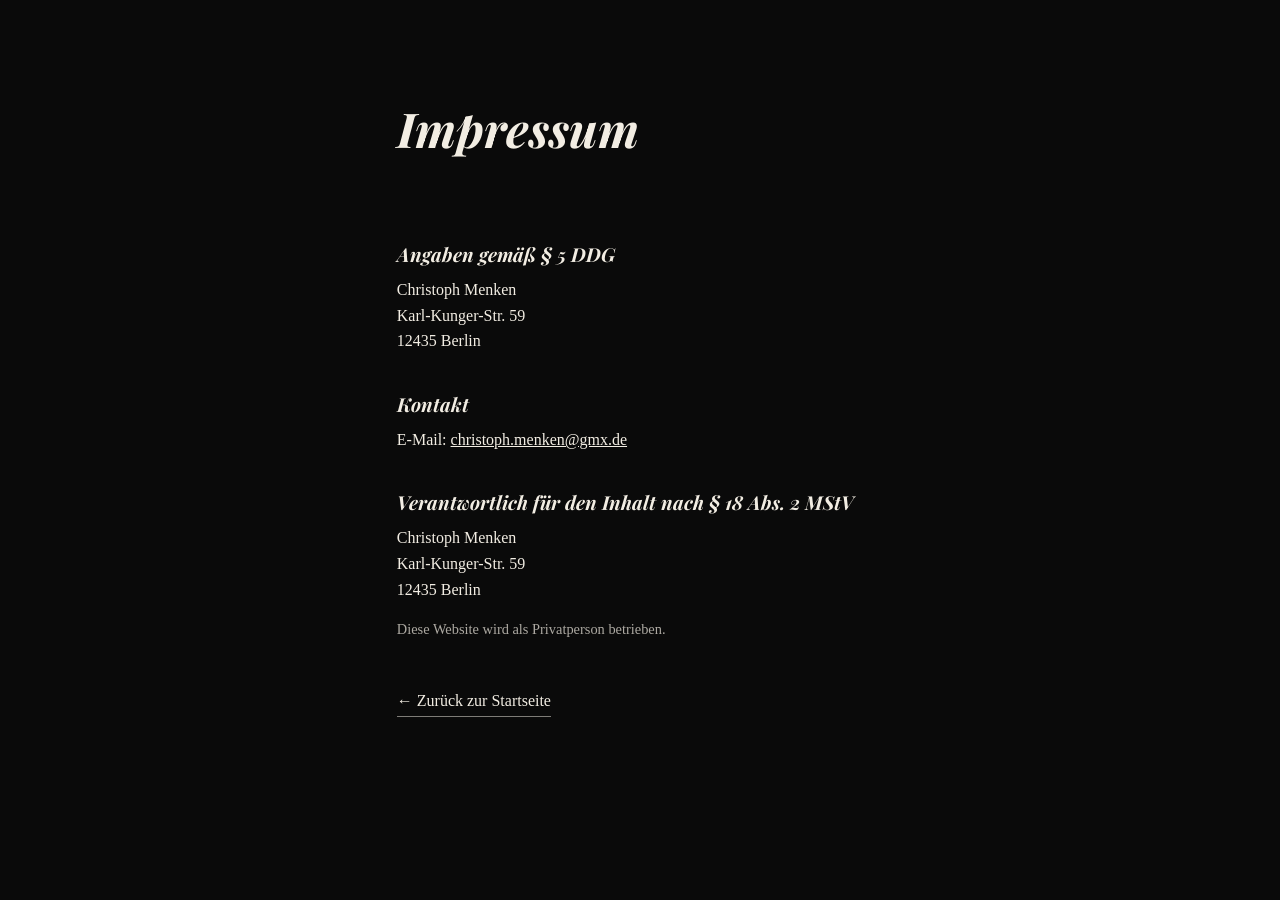
==== impressum.html @ 5169b145 "Add Impressum page and footer link Co-Authored-By: Claude Sonnet 5 <noreply@anthropic.com>" ====
<!DOCTYPE html>
<html lang="de">
<head>
<meta charset="UTF-8">
<meta name="viewport" content="width=device-width, initial-scale=1.0">
<title>Impressum &ndash; Flugs Vonstatten</title>
<link rel="stylesheet" href="css/style.css">
</head>
<body class="legal-page">

<main class="legal">
  <h1>Impressum</h1>

  <h2>Angaben gem&auml;&szlig; &sect; 5 DDG</h2>
  <p>
    Christoph Menken<br>
    Karl-Kunger-Str. 59<br>
    12435 Berlin
  </p>

  <h2>Kontakt</h2>
  <p>
    E-Mail: <a href="mailto:christoph.menken@gmx.de">christoph.menken@gmx.de</a>
  </p>

  <h2>Verantwortlich f&uuml;r den Inhalt nach &sect; 18 Abs. 2 MStV</h2>
  <p>
    Christoph Menken<br>
    Karl-Kunger-Str. 59<br>
    12435 Berlin
  </p>

  <p class="legal-note">Diese Website wird als Privatperson betrieben.</p>

  <a class="back-link" href="index.html">&larr; Zur&uuml;ck zur Startseite</a>
</main>

</body>
</html>
---- css/style.css ----
@font-face {
  font-family: 'Playfair Display';
  font-style: italic;
  font-weight: 700;
  font-display: swap;
  src: url('../assets/fonts/playfair-display-italic-700.woff2') format('woff2');
}

* { box-sizing: border-box; }

html, body {
  margin: 0;
  height: 100%;
  background: #0a0a0a;
  color: #f2ede3;
  font-family: 'Playfair Display', Georgia, serif;
}

.hero {
  position: relative;
  min-height: 100vh;
  overflow: hidden;
  display: flex;
  align-items: center;
}

.hero-video {
  position: absolute;
  inset: 0;
  width: 100%;
  height: 100%;
  object-fit: cover;
  filter: grayscale(35%) contrast(1.05);
}

.hero-overlay {
  position: absolute;
  inset: 0;
  background: linear-gradient(
    180deg,
    rgba(0, 0, 0, 0.55) 0%,
    rgba(0, 0, 0, 0.35) 40%,
    rgba(0, 0, 0, 0.75) 100%
  );
}

.hero-content {
  position: relative;
  z-index: 2;
  align-self: stretch;
  width: 100%;
  max-width: 1200px;
  margin: 0 auto;
  padding: 6vh 5vw;
  display: flex;
  flex-direction: column;
  gap: 6vh;
}

/* Band name torn-paper sticker */
.band-name {
  margin: 0;
  align-self: flex-start;
}

.sticker {
  display: inline-block;
  background: #f2ede3;
  color: #0a0a0a;
  font-style: italic;
  font-weight: 700;
  font-size: clamp(2.8rem, 8vw, 6.5rem);
  line-height: 1.05;
  padding: 0.3em 0.6em;
  transform: rotate(-2.5deg);
  clip-path: polygon(
    1.5% 12%, 6% 2%, 22% 6%, 38% 0%, 55% 5%, 71% 1%, 88% 7%, 99% 2%,
    97% 22%, 100% 40%, 96% 58%, 99% 76%, 95% 92%, 100% 99%,
    82% 96%, 66% 100%, 48% 95%, 33% 99%, 18% 94%, 4% 98%,
    0% 82%, 3% 65%, 0% 48%, 4% 30%, 0% 18%
  );
  box-shadow: 0 1.5rem 3rem rgba(0, 0, 0, 0.45);
}

/* Cover + tagline row */
.release {
  display: flex;
  align-items: center;
  justify-content: flex-end;
  gap: 4vw;
  flex-wrap: wrap;
}

.tagline {
  margin: 0;
  font-style: italic;
  font-weight: 700;
  font-size: clamp(1.3rem, 2.6vw, 2.1rem);
  line-height: 1.3;
  text-align: right;
  max-width: 20ch;
  text-shadow: 0 2px 12px rgba(0, 0, 0, 0.6);
}

.cover-col {
  display: flex;
  flex-direction: column;
  align-items: stretch;
  gap: 0.6rem;
  width: clamp(220px, 32vw, 380px);
}

.cover {
  width: 100%;
  aspect-ratio: 1 / 1;
  object-fit: cover;
  box-shadow: 0 1.5rem 4rem rgba(0, 0, 0, 0.6);
}

.bandcamp-link {
  display: inline-block;
  text-align: center;
  font-style: italic;
  font-weight: 700;
  font-size: 1rem;
  color: #f2ede3;
  text-decoration: none;
  border-bottom: 1px solid rgba(242, 237, 227, 0.5);
  padding-bottom: 0.15rem;
  transition: border-color 0.2s ease;
}

.bandcamp-link:hover {
  border-color: #f2ede3;
}

@media (max-width: 720px) {
  .hero-content { gap: 4vh; padding: 5vh 6vw; }
  .release { justify-content: center; }
  .tagline { text-align: center; max-width: none; }
}

.site-footer {
  text-align: center;
  padding: 1.5rem;
  background: #0a0a0a;
}

.site-footer a {
  color: #f2ede3;
  opacity: 0.6;
  text-decoration: none;
  font-size: 0.9rem;
}

.site-footer a:hover {
  opacity: 1;
}

/* Legal pages (Impressum etc.) */
body.legal-page {
  font-family: Georgia, serif;
}

.legal {
  max-width: 640px;
  margin: 0 auto;
  padding: 10vh 6vw 8vh;
  line-height: 1.6;
}

.legal h1 {
  font-family: 'Playfair Display', Georgia, serif;
  font-style: italic;
  font-weight: 700;
  font-size: clamp(2.2rem, 6vw, 3rem);
  margin: 0 0 1.5em;
}

.legal h2 {
  font-family: 'Playfair Display', Georgia, serif;
  font-style: italic;
  font-weight: 700;
  font-size: 1.2rem;
  margin: 1.8em 0 0.4em;
}

.legal p {
  margin: 0 0 1em;
}

.legal a {
  color: #f2ede3;
}

.legal-note {
  opacity: 0.7;
  font-size: 0.9rem;
}

.back-link {
  display: inline-block;
  margin-top: 2em;
  text-decoration: none;
  border-bottom: 1px solid rgba(242, 237, 227, 0.5);
  padding-bottom: 0.15rem;
}

.back-link:hover {
  border-color: #f2ede3;
}
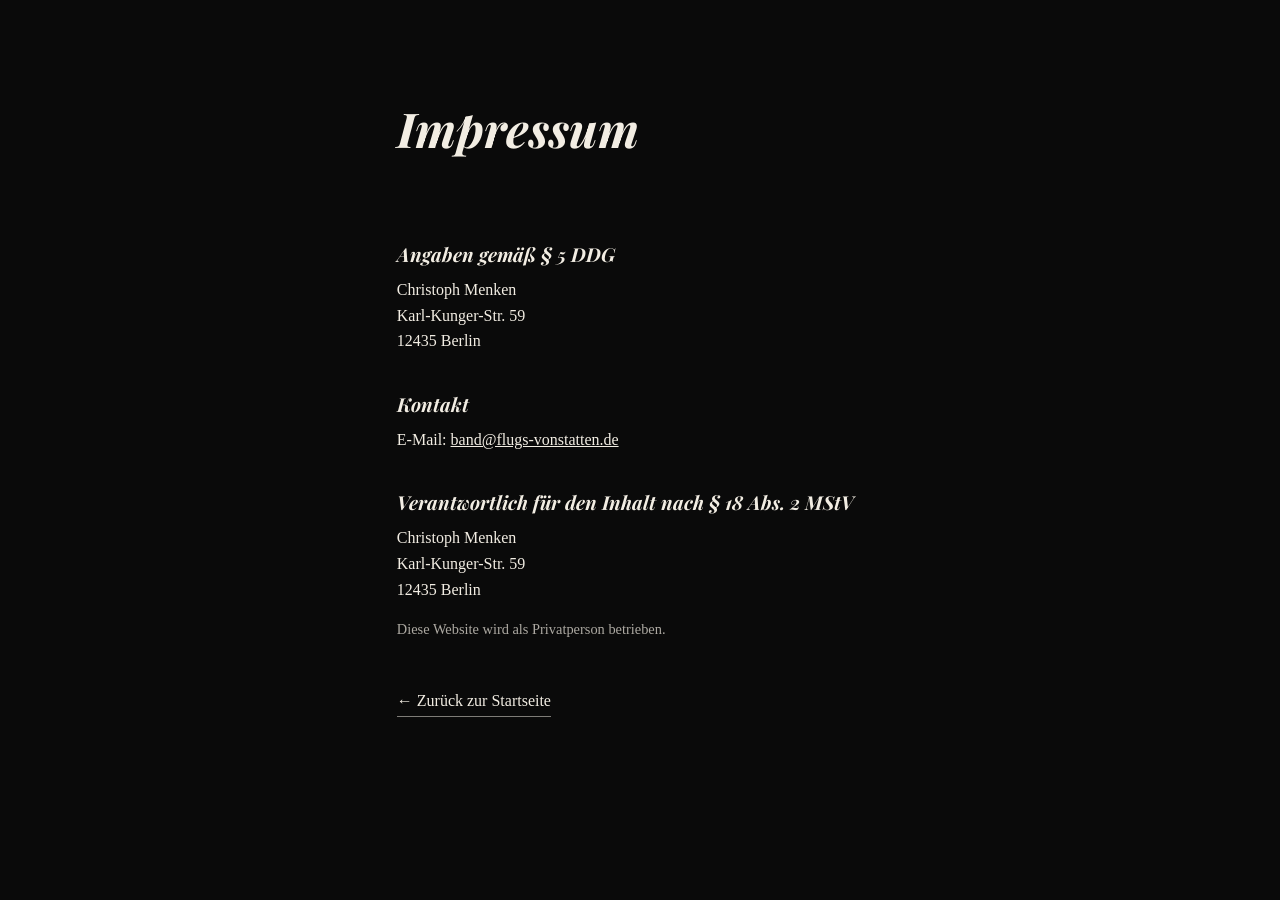
==== commit c89d7a19: "Update Impressum contact email Co-Authored-By: Claude Sonnet 5 <noreply@anthropic.com>" ====
--- a/impressum.html
+++ b/impressum.html
@@ -20,7 +20,7 @@
 
   <h2>Kontakt</h2>
   <p>
-    E-Mail: <a href="mailto:christoph.menken@gmx.de">christoph.menken@gmx.de</a>
+    E-Mail: <a href="mailto:band@flugs-vonstatten.de">band@flugs-vonstatten.de</a>
   </p>
 
   <h2>Verantwortlich f&uuml;r den Inhalt nach &sect; 18 Abs. 2 MStV</h2>
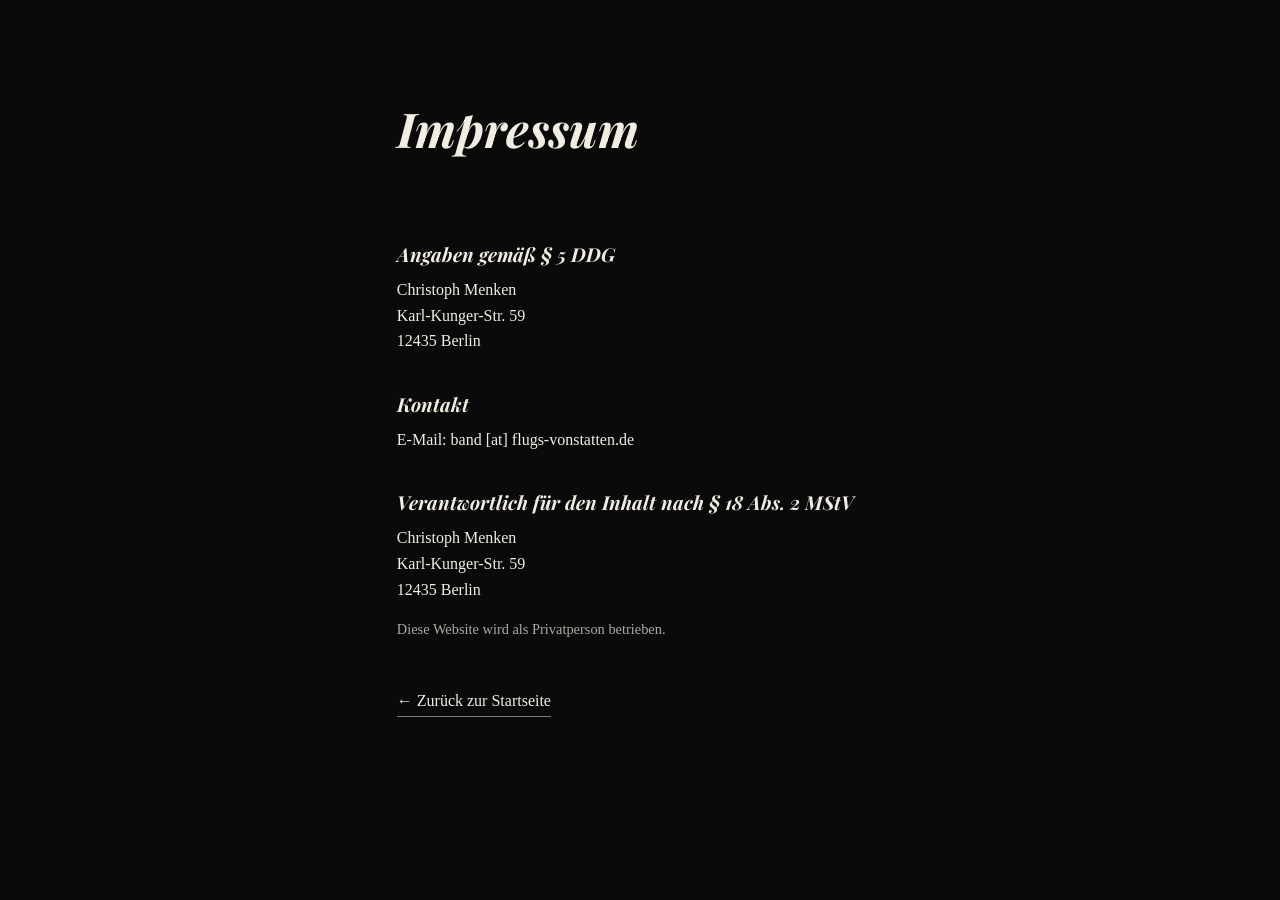
==== commit bc770ca4: "Obfuscate contact email to reduce spam harvesting Co-Authored-By: Claude Sonnet 5 <noreply@anthropic" ====
--- a/impressum.html
+++ b/impressum.html
@@ -20,7 +20,7 @@
 
   <h2>Kontakt</h2>
   <p>
-    E-Mail: <a href="mailto:band@flugs-vonstatten.de">band@flugs-vonstatten.de</a>
+    E-Mail: band [at] flugs-vonstatten.de
   </p>
 
   <h2>Verantwortlich f&uuml;r den Inhalt nach &sect; 18 Abs. 2 MStV</h2>
